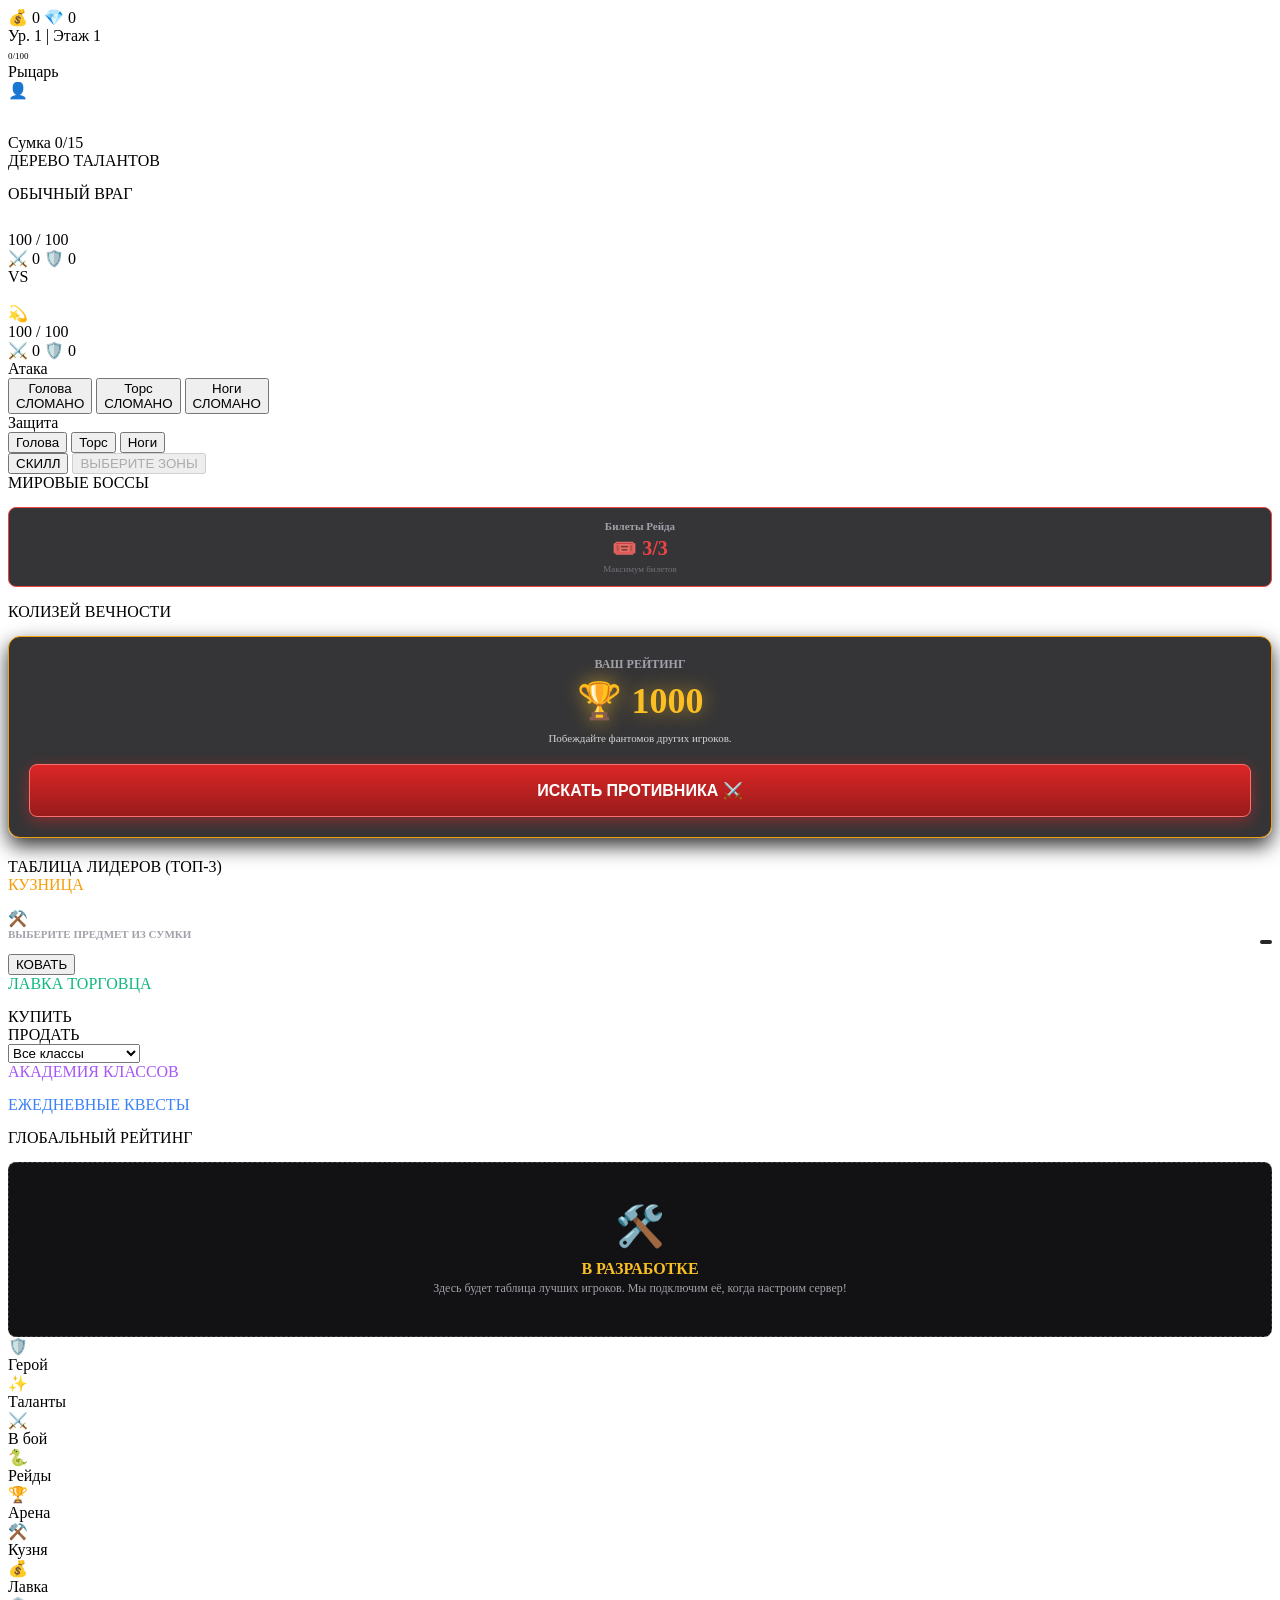
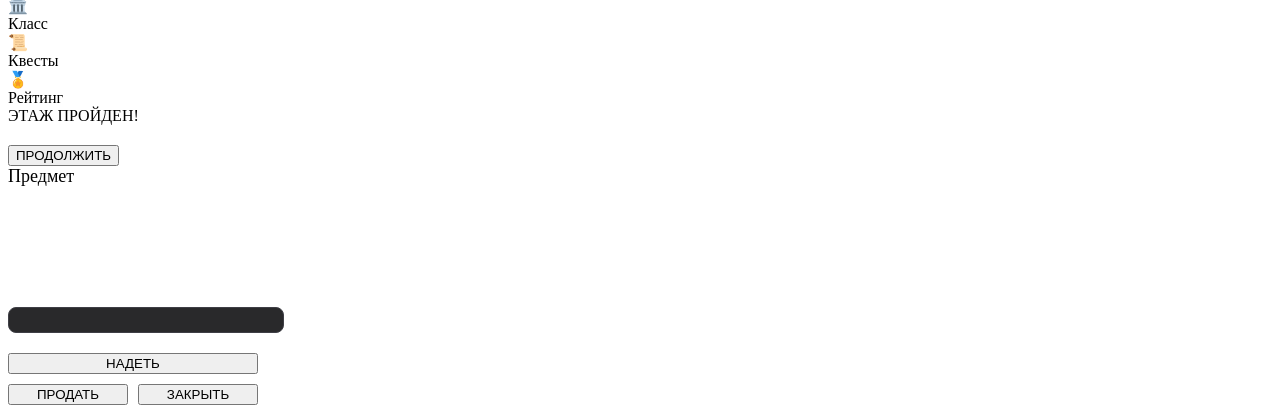
==== templates/index.html @ a9acc605 "Update index.html" ====
<!DOCTYPE html>
<html lang="ru">
<head>
    <meta charset="UTF-8">
    <meta name="viewport" content="width=device-width, initial-scale=1.0, maximum-scale=1.0, user-scalable=no, viewport-fit=cover">
    <title>Arena RPG</title>
    <script src="https://telegram.org/js/telegram-web-app.js"></script>
    <script src="https://cdnjs.cloudflare.com/ajax/libs/lottie-web/5.9.6/lottie.min.js"></script>
    <link rel="stylesheet" href="static/style.css?v=34">
</head>
<body>
    <div class="blood-overlay" id="blood-screen"></div>

    <div id="app-container">
        <div class="top-dashboard">
            <div class="resources">💰 <span id="ui-gold">0</span> 💎 <span id="ui-gems">0</span></div>
            <div id="ui-debuff-timer" class="debuff-timer"></div>
            <div class="progress-info">
                Ур. <span id="ui-top-lvl">1</span> | Этаж <span id="ui-top-floor">1</span><br>
                <span id="ui-top-exp" style="font-size:9px;">0/100</span>
            </div>
            <div class="exp-bar-wrap"><div class="exp-bar-fill" id="ui-exp-bar" style="width: 0%;"></div></div>
        </div>

        <div class="app-screens-wrapper">
            
            <div id="screen-hero" class="app-screen active">
                <div class="class-banner" id="ui-class-name">Рыцарь</div>
                
                <div class="hero-layout">
                    <div class="equip-col">
                        <div class="equip-slot empty" id="slot-head" data-sil="🪖" onclick="unequipSlot('head')"></div>
                        <div class="equip-slot empty" id="slot-chest" data-sil="👕" onclick="unequipSlot('chest')"></div>
                        <div class="equip-slot empty" id="slot-belt" data-sil="➰" onclick="unequipSlot('belt')"></div>
                        <div class="equip-slot empty" id="slot-boots" data-sil="👢" onclick="unequipSlot('boots')"></div>
                    </div>
                    <div class="hero-avatar-box">
                        <div class="silhouette">👤</div>
                        <img id="main-hero-avatar" class="hero-avatar" src="" alt="">
                    </div>
                    <div class="equip-col">
                        <div class="equip-slot empty" id="slot-amulet" data-sil="📿" onclick="unequipSlot('amulet')"></div>
                        <div class="equip-slot empty" id="slot-ring1" data-sil="💍" onclick="unequipSlot('ring1')"></div>
                        <div class="equip-slot empty" id="slot-ring2" data-sil="💍" onclick="unequipSlot('ring2')"></div>
                    </div>
                </div>

                <div class="weapons-row">
                    <div class="equip-slot empty" id="slot-weapon1" data-sil="⚔️" onclick="unequipSlot('weapon1')"></div>
                    <div class="equip-slot empty" id="slot-weapon2" data-sil="🛡️" onclick="unequipSlot('weapon2')"></div>
                </div>

                <div id="ui-stats-container" class="stats-two-column" style="margin-bottom: 16px;"></div>

                <div class="inventory-panel">
                    <div class="inventory-header">Сумка <span id="ui-bag-capacity">0/15</span></div>
                    <div class="inventory-grid" id="ui-inventory-grid"></div>
                </div>
            </div>

            <div id="screen-talents" class="app-screen">
                <div class="combat-header boss" style="margin-bottom: 15px;">ДЕРЕВО ТАЛАНТОВ</div>
                <div id="ui-talents-container"></div>
            </div>

            <div id="screen-PVE" class="app-screen">
                <div class="combat-header" id="combat-stage-name">ОБЫЧНЫЙ ВРАГ</div>
                <div class="combat-header" id="combat-floor-title" style="color:#d4d4d8; font-size:10px; margin-bottom: 10px; display: flex; align-items: center; justify-content: center; gap: 10px;"></div>
                
                <div class="combat-arena" id="arena-bg">
                    <div class="combat-entities" id="combat-entities-box">
                        <div id="combat-intent" class="intent-box"></div>
                        
                        <div class="combat-entity-wrapper" id="entity-hero-box">
                            <div class="entity-name-plate" id="combat-hero-name-plate"></div>
                            <div class="combat-card">
                                <div class="card-avatar-wrap"><img id="combat-hero-img" class="card-avatar-img" src=""></div>
                                <div class="status-icon"></div>
                            </div>
                            <div class="entity-hp-plate">
                                <div class="hp-text-plate"><span id="combat-hero-hp">100</span> / <span id="combat-hero-maxhp">100</span></div>
                                <div class="hp-bar-outer"><div class="hp-bar-inner hero-hp-fill" id="combat-hero-hp-bar" style="width: 100%;"></div></div>
                            </div>
                            <div class="combat-mini-stats"><span>⚔️ <span id="combat-hero-atk-val">0</span></span> <span>🛡️ <span id="combat-hero-arm-val">0</span></span></div>
                            <div id="hero-slash" class="slash-fx"></div>
                        </div>
                        
                        <div class="combat-vs">VS</div>
                        <div id="combo-display" class="combo-meter"></div>
                        <div id="clash-spark-fx" class="clash-spark"></div>
                        
                        <div class="combat-entity-wrapper" id="entity-enemy-box">
                            <div class="entity-name-plate" id="combat-enemy-name-plate"></div>
                            <div class="combat-card">
                                <div class="card-avatar-wrap"><img id="combat-enemy-img" class="card-avatar-img" src=""></div>
                                <div class="status-icon" id="enemy-stun-icon">💫</div>
                            </div>
                            <div class="entity-hp-plate">
                                <div class="hp-text-plate"><span id="combat-enemy-hp">100</span> / <span id="combat-enemy-maxhp">100</span></div>
                                <div class="hp-bar-outer"><div class="hp-bar-inner enemy-hp-fill" id="combat-enemy-hp-bar" style="width: 100%;"></div></div>
                                <div class="boss-rage-bg" id="enemy-rage-bg"><div class="boss-rage-fill" id="enemy-rage-bar" style="width: 0%;"></div></div>
                            </div>
                            <div class="combat-mini-stats"><span>⚔️ <span id="combat-enemy-atk-val">0</span></span> <span>🛡️ <span id="combat-enemy-arm-val">0</span></span></div>
                            <div id="enemy-slash" class="slash-fx"></div>
                        </div>
                    </div>
                    
                    <div class="combat-log-box" id="combat-log"></div>
                </div>

                <div class="combat-dashboard">
                    <div class="control-row">
                        <div class="control-label">Атака</div>
                        <div class="zone-group">
                            <button class="zone-btn atk" id="btn-atk-head" onclick="selectZone('atk', 'head')">Голова<div class="durability-dots" id="dur-head"></div><div class="dur-text">СЛОМАНО</div></button>
                            <button class="zone-btn atk" id="btn-atk-chest" onclick="selectZone('atk', 'chest')">Торс<div class="durability-dots" id="dur-chest"></div><div class="dur-text">СЛОМАНО</div></button>
                            <button class="zone-btn atk" id="btn-atk-legs" onclick="selectZone('atk', 'legs')">Ноги<div class="durability-dots" id="dur-legs"></div><div class="dur-text">СЛОМАНО</div></button>
                        </div>
                    </div>
                    <div class="control-row">
                        <div class="control-label">Защита</div>
                        <div class="zone-group">
                            <button class="zone-btn def" id="btn-def-head" onclick="selectZone('def', 'head')">Голова</button>
                            <button class="zone-btn def" id="btn-def-chest" onclick="selectZone('def', 'chest')">Торс</button>
                            <button class="zone-btn def" id="btn-def-legs" onclick="selectZone('def', 'legs')">Ноги</button>
                        </div>
                    </div>
                    <div class="main-actions">
                        <button class="btn-skill-compact" id="btn-use-skill" onclick="useClassSkill()">СКИЛЛ</button>
                        <button class="btn-exe-compact" id="btn-execute-turn" onclick="executeTurn()" disabled>ВЫБЕРИТЕ ЗОНЫ</button>
                    </div>
                </div>
            </div>

            <div id="screen-boss" class="app-screen">
                <div class="combat-header boss" style="margin-bottom: 15px;">МИРОВЫЕ БОССЫ</div>
                <div style="background: rgba(18,18,20,0.85); border: 1px solid #ef4444; border-radius: 8px; padding: 12px; text-align: center; margin-bottom: 16px;">
                    <div style="font-size: 11px; color: #a1a1aa; font-weight: bold;">Билеты Рейда</div>
                    <div style="font-size: 20px; font-weight: 900; color: #ef4444; margin: 4px 0;">🎟️ <span id="ui-raid-tickets">3/3</span></div>
                    <div id="ui-ticket-timer" style="font-size: 9px; color: #71717a;">Максимум билетов</div>
                </div>
                <div id="ui-raid-list"></div>
            </div>

            <div id="screen-arena" class="app-screen">
                <div class="combat-header boss" style="margin-bottom: 15px;">КОЛИЗЕЙ ВЕЧНОСТИ</div>
                
                <div style="background: rgba(18,18,20,0.85); border: 1px solid #f59e0b; border-radius: 12px; padding: 20px; text-align: center; margin-bottom: 20px; box-shadow: 0 8px 20px rgba(0,0,0,0.8);">
                    <div style="font-size: 12px; color: #a1a1aa; font-weight: bold; text-transform: uppercase; margin-bottom: 8px;">Ваш рейтинг</div>
                    <div style="font-size: 36px; font-weight: 900; color: #fbbf24; text-shadow: 0 0 20px rgba(251,191,36,0.6); display: flex; align-items: center; justify-content: center; gap: 10px;">
                        🏆 <span id="ui-pvp-rating">1000</span>
                    </div>
                    <div style="font-size: 11px; color: #d4d4d8; margin-top: 10px;">Побеждайте фантомов других игроков.</div>
                    
                    <button onclick="startPvP()" style="width: 100%; background: linear-gradient(180deg, #dc2626 0%, #991b1b 100%); color: #fff; border: 1px solid #f87171; border-radius: 8px; font-size: 16px; font-weight: 900; text-transform: uppercase; padding: 16px; margin-top: 20px; cursor: pointer; box-shadow: 0 4px 15px rgba(220,38,38,0.5);">
                        ИСКАТЬ ПРОТИВНИКА ⚔️
                    </button>
                </div>

                <div class="stat-group-title">ТАБЛИЦА ЛИДЕРОВ (ТОП-3)</div>
                <div id="ui-pvp-leaderboard" style="display: flex; flex-direction: column; gap: 8px;">
                    </div>
            </div>

            <div id="screen-blacksmith" class="app-screen">
                <div class="combat-header boss" style="margin-bottom: 15px; color:#f59e0b;">КУЗНИЦА</div>
                <div class="forge-arena">
                    <div class="anvil-icon" id="forge-anvil">⚒️</div>
                    <div class="forge-sparks"></div>
                    <div style="color: #a1a1aa; font-size: 11px; font-weight: bold; text-transform: uppercase;">Выберите предмет из сумки</div>
                </div>
                <div class="inventory-panel" style="margin-bottom: 0;">
                    <div class="inventory-grid" id="ui-forge-grid"></div>
                    <div class="forge-details" id="forge-details-panel">
                        <div style="display:flex; justify-content:space-between; align-items:center; margin-bottom:10px;">
                            <span id="f-item-name" style="font-weight:bold; color:#fbbf24; font-size:14px;"></span>
                            <span id="f-item-lvl" style="background:#27272a; padding:2px 6px; border-radius:4px; font-size:10px; font-weight:bold;"></span>
                        </div>
                        <div id="f-item-stats"></div>
                        <button class="btn-upgrade" id="btn-forge-upgrade" onclick="upgradeItem()">КОВАТЬ</button>
                    </div>
                </div>
            </div>

            <div id="screen-shop" class="app-screen">
                <div class="combat-header boss" style="margin-bottom: 15px; color:#10b981;">ЛАВКА ТОРГОВЦА</div>
                <div class="shop-controls">
                    <div class="shop-tab active" onclick="setShopMode('buy'); this.classList.add('active'); this.nextElementSibling.classList.remove('active-sell');">КУПИТЬ</div>
                    <div class="shop-tab" onclick="setShopMode('sell'); this.classList.add('active-sell'); this.previousElementSibling.classList.remove('active');">ПРОДАТЬ</div>
                </div>
                <div class="shop-filters">
                    <select id="filter-class" class="shop-select" onchange="updateUI()">
                        <option value="all">Все классы</option>
                        <option value="my_class">Для моего класса</option>
                    </select>
                </div>
                <div class="shop-list" id="ui-shop-list"></div>
            </div>

            <div id="screen-classes" class="app-screen">
                <div class="combat-header boss" style="margin-bottom: 15px; color:#a855f7;">АКАДЕМИЯ КЛАССОВ</div>
                <div class="classes-gallery" id="ui-classes-gallery"></div>
                <div id="ui-class-detail"></div>
            </div>

            <div id="screen-quests" class="app-screen">
                <div class="combat-header boss" style="margin-bottom: 15px; color:#3b82f6;">ЕЖЕДНЕВНЫЕ КВЕСТЫ</div>
                <div id="ui-quests-list" style="display: flex; flex-direction: column;"></div>
            </div>

            <div id="screen-rating" class="app-screen">
                <div class="combat-header boss" style="margin-bottom: 15px;">ГЛОБАЛЬНЫЙ РЕЙТИНГ</div>
                <div style="text-align: center; color: #a1a1aa; padding: 40px 20px; border: 1px dashed #3f3f46; border-radius: 8px; background: #121214;">
                    <div style="font-size: 40px; margin-bottom: 10px;">🛠️</div>
                    <b style="color: #fbbf24;">В РАЗРАБОТКЕ</b><br>
                    <span style="font-size: 12px;">Здесь будет таблица лучших игроков. Мы подключим её, когда настроим сервер!</span>
                </div>
            </div>

        </div> <div class="nav-grid" style="grid-template-columns: repeat(5, 1fr);">
            <div class="nav-btn active" id="nav-hero" onclick="openScreen('hero')">🛡️<br>Герой</div>
            <div class="nav-btn" id="nav-talents" onclick="openScreen('talents')">✨<br>Таланты</div>
            <div class="nav-btn" id="nav-PVE" onclick="openScreen('PVE')">⚔️<br>В бой</div>
            <div class="nav-btn" id="nav-boss" onclick="openScreen('boss')">🐍<br>Рейды</div>
            <div class="nav-btn" id="nav-arena" onclick="openScreen('arena')">🏆<br>Арена</div>

            <div class="nav-btn" id="nav-blacksmith" onclick="openScreen('blacksmith')">⚒️<br>Кузня</div>
            <div class="nav-btn" id="nav-shop" onclick="openScreen('shop')">💰<br>Лавка</div>
            <div class="nav-btn" id="nav-class" onclick="openScreen('classes')">🏛️<br>Класс</div>
            <div class="nav-btn" id="nav-quests" onclick="openScreen('quests')">📜<br>Квесты</div>
            <div class="nav-btn" id="nav-rating" onclick="openScreen('rating')">🏅<br>Рейтинг</div>
        </div>

    </div> <div class="modal-overlay" id="vic-modal">
        <div class="vic-title" id="vic-title-text">ЭТАЖ ПРОЙДЕН!</div>
        <div id="vic-loot-container" style="display: flex; flex-direction: column; align-items: center; display: none;">
            <div class="vic-loot-box" id="vic-loot-box"></div>
            <div style="font-weight: bold; color: #10b981; font-size: 14px; margin-bottom: 10px; text-transform: uppercase; text-shadow: 0 2px 4px #000;" id="vic-loot-name">Трофей</div>
        </div>
        <div style="font-weight: bold; font-size: 13px; margin-bottom: 20px; line-height: 1.5; color: #e4e4e7;" id="vic-rewards-text"></div>
        <button class="modal-btn" onclick="closeVictoryModal()">ПРОДОЛЖИТЬ</button>
    </div>

    <div class="modal-overlay" id="item-inspect-modal">
        <div class="vic-title" id="inspect-title" style="font-size: 18px; margin-bottom: 15px;">Предмет</div>
        <div class="vic-loot-box" id="inspect-icon-box" style="margin-bottom: 15px; width: 90px; height: 90px; font-size: 36px;"></div>
        <div style="background: rgba(18, 18, 20, 0.9); border: 1px solid #3f3f46; border-radius: 8px; padding: 12px; margin-bottom: 20px; width: 100%; max-width: 250px; text-align: left; font-size: 12px; font-weight: bold; line-height: 1.6;" id="inspect-stats-box"></div>
        
        <div style="display: flex; gap: 10px; width: 100%; max-width: 250px; flex-direction: column;">
            <button class="modal-btn" id="btn-inspect-equip" style="margin-top: 0;">НАДЕТЬ</button>
            <div style="display: flex; gap: 10px;">
                <button class="modal-btn danger" id="btn-inspect-sell" style="margin-top: 0; flex: 1;">ПРОДАТЬ</button>
                <button class="modal-btn secondary" onclick="closeInspectModal()" style="margin-top: 0; flex: 1;">ЗАКРЫТЬ</button>
            </div>
        </div>
    </div>

    <script src="static/game.js?v=58899"></script>
</body>
</html>
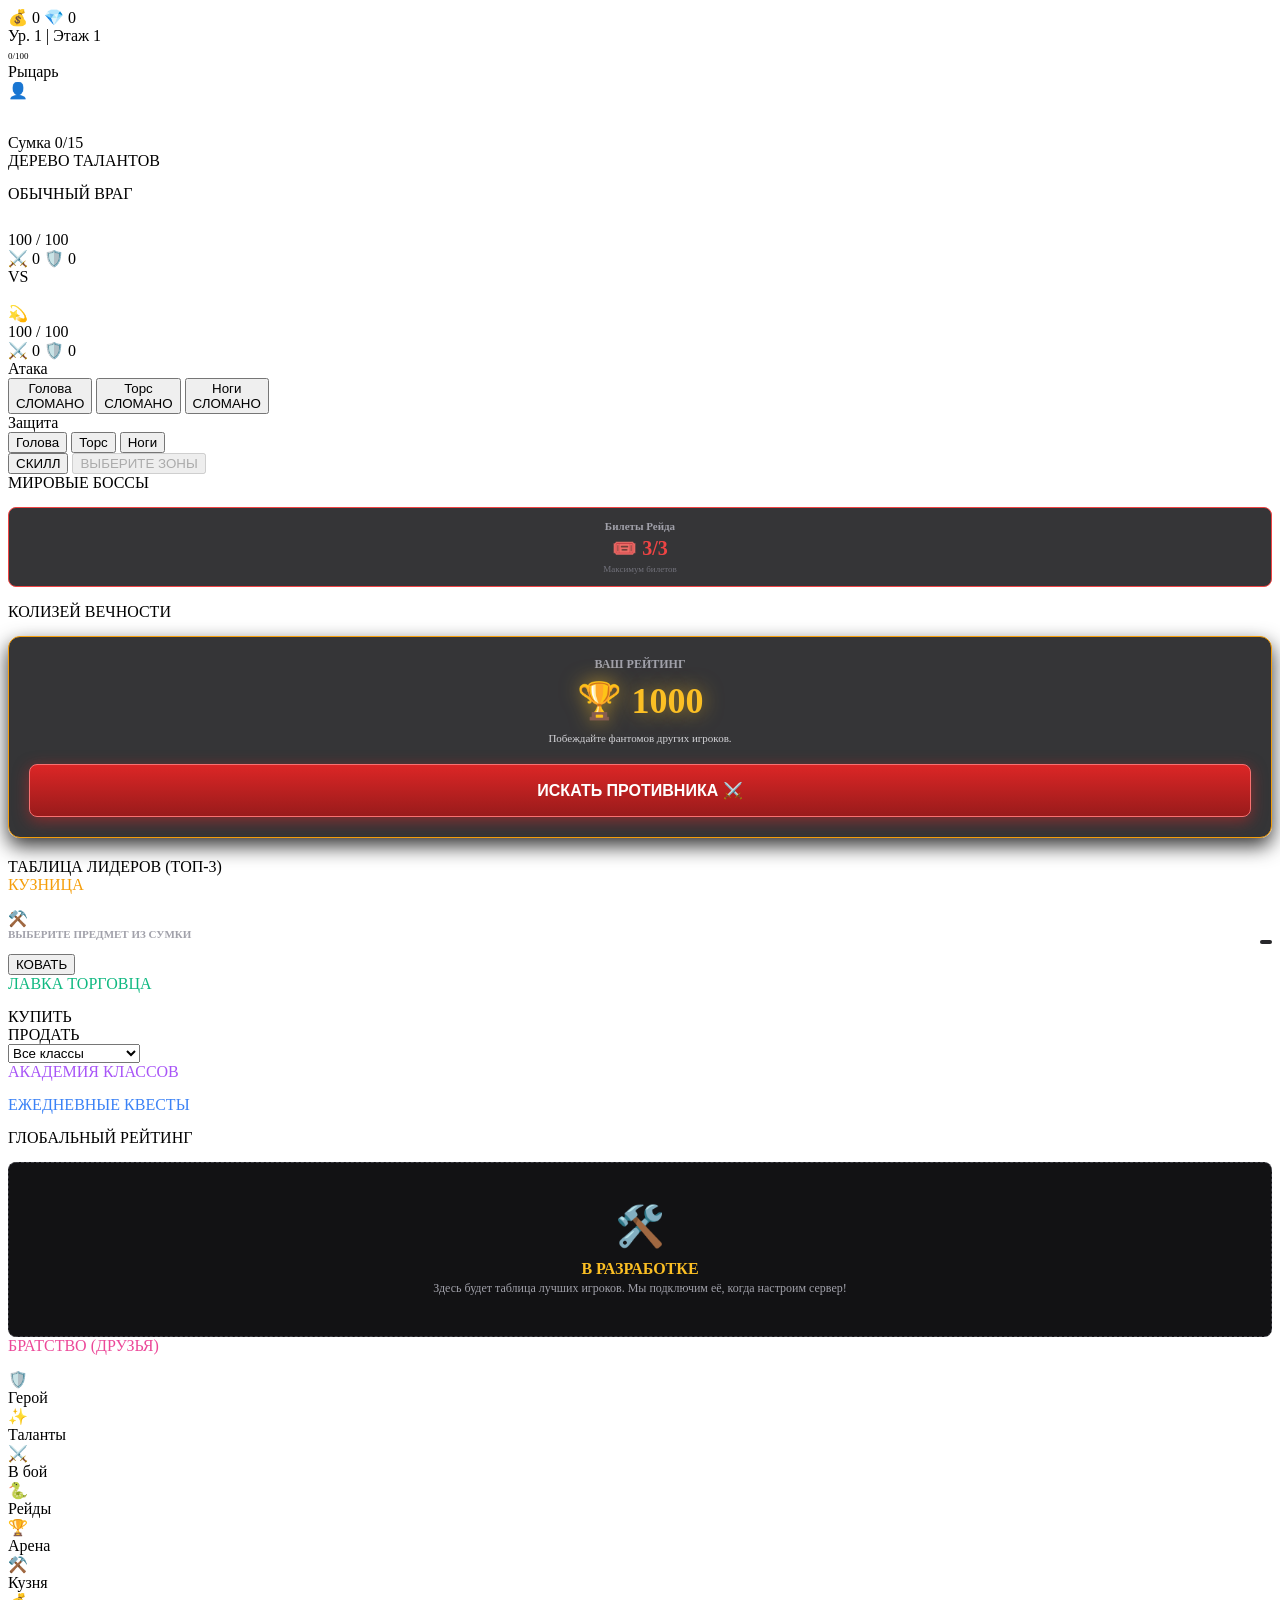
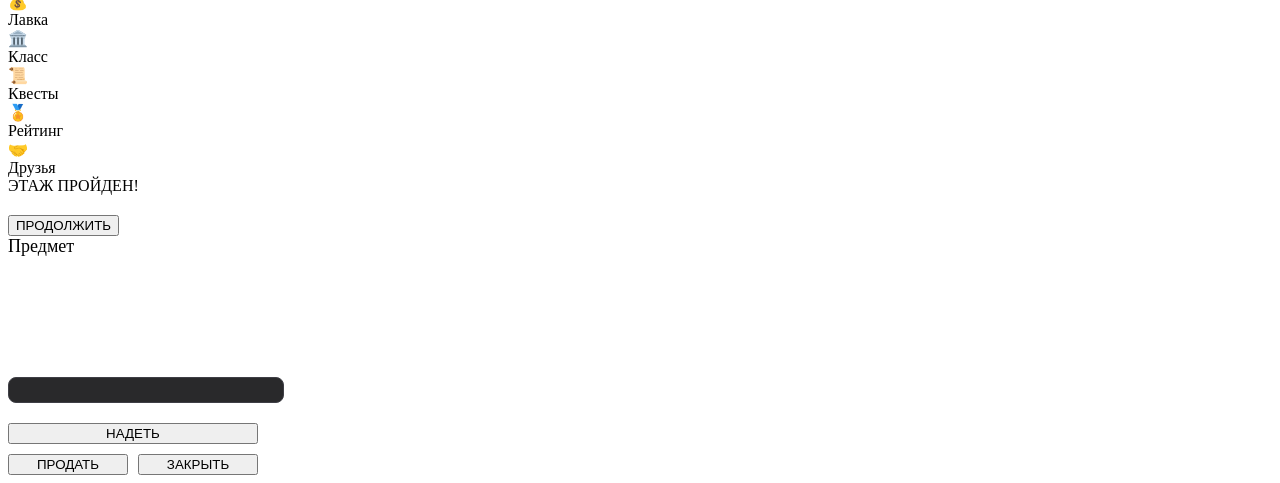
==== commit e3a46a6f: "Update index.html" ====
--- a/templates/index.html
+++ b/templates/index.html
@@ -217,21 +217,31 @@
                 </div>
             </div>
 
-        </div> <div class="nav-grid" style="grid-template-columns: repeat(5, 1fr);">
+            <!-- НОВЫЙ ЭКРАН ДРУЗЕЙ -->
+            <div id="screen-friends" class="app-screen">
+                <div class="combat-header boss" style="margin-bottom: 15px; color:#ec4899;">БРАТСТВО (ДРУЗЬЯ)</div>
+                <div id="ui-friends-container"></div>
+            </div>
+
+        </div> 
+        
+        <div class="nav-grid" style="grid-template-columns: repeat(4, 1fr);">
             <div class="nav-btn active" id="nav-hero" onclick="openScreen('hero')">🛡️<br>Герой</div>
             <div class="nav-btn" id="nav-talents" onclick="openScreen('talents')">✨<br>Таланты</div>
             <div class="nav-btn" id="nav-PVE" onclick="openScreen('PVE')">⚔️<br>В бой</div>
             <div class="nav-btn" id="nav-boss" onclick="openScreen('boss')">🐍<br>Рейды</div>
             <div class="nav-btn" id="nav-arena" onclick="openScreen('arena')">🏆<br>Арена</div>
-
             <div class="nav-btn" id="nav-blacksmith" onclick="openScreen('blacksmith')">⚒️<br>Кузня</div>
             <div class="nav-btn" id="nav-shop" onclick="openScreen('shop')">💰<br>Лавка</div>
             <div class="nav-btn" id="nav-class" onclick="openScreen('classes')">🏛️<br>Класс</div>
             <div class="nav-btn" id="nav-quests" onclick="openScreen('quests')">📜<br>Квесты</div>
             <div class="nav-btn" id="nav-rating" onclick="openScreen('rating')">🏅<br>Рейтинг</div>
-        </div>
-
-    </div> <div class="modal-overlay" id="vic-modal">
+            <div class="nav-btn" id="nav-friends" onclick="openScreen('friends')">🤝<br>Друзья</div>
+        </div>
+
+    </div> 
+    
+    <div class="modal-overlay" id="vic-modal">
         <div class="vic-title" id="vic-title-text">ЭТАЖ ПРОЙДЕН!</div>
         <div id="vic-loot-container" style="display: flex; flex-direction: column; align-items: center; display: none;">
             <div class="vic-loot-box" id="vic-loot-box"></div>
@@ -255,6 +265,6 @@
         </div>
     </div>
 
-    <script src="static/game.js?v=58899"></script>
+    <script src="static/game.js?v=88499"></script>
 </body>
 </html>
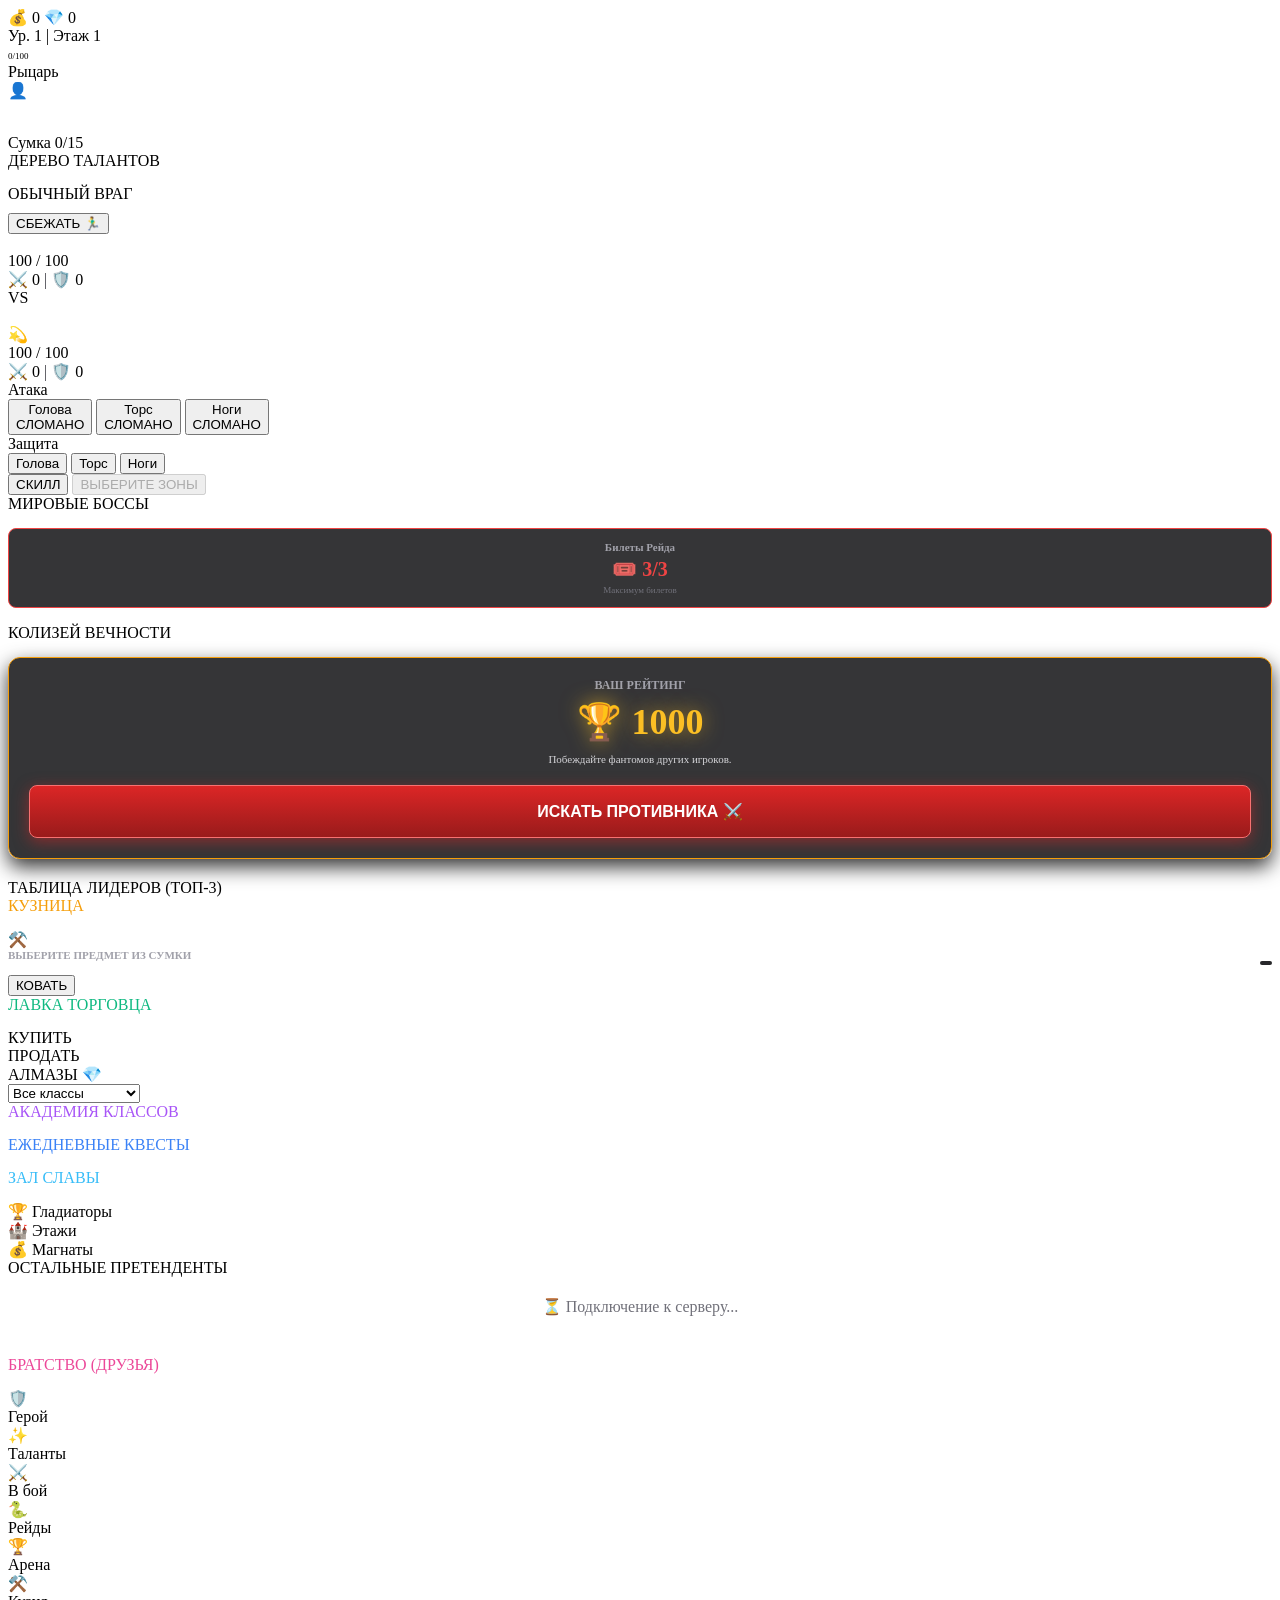
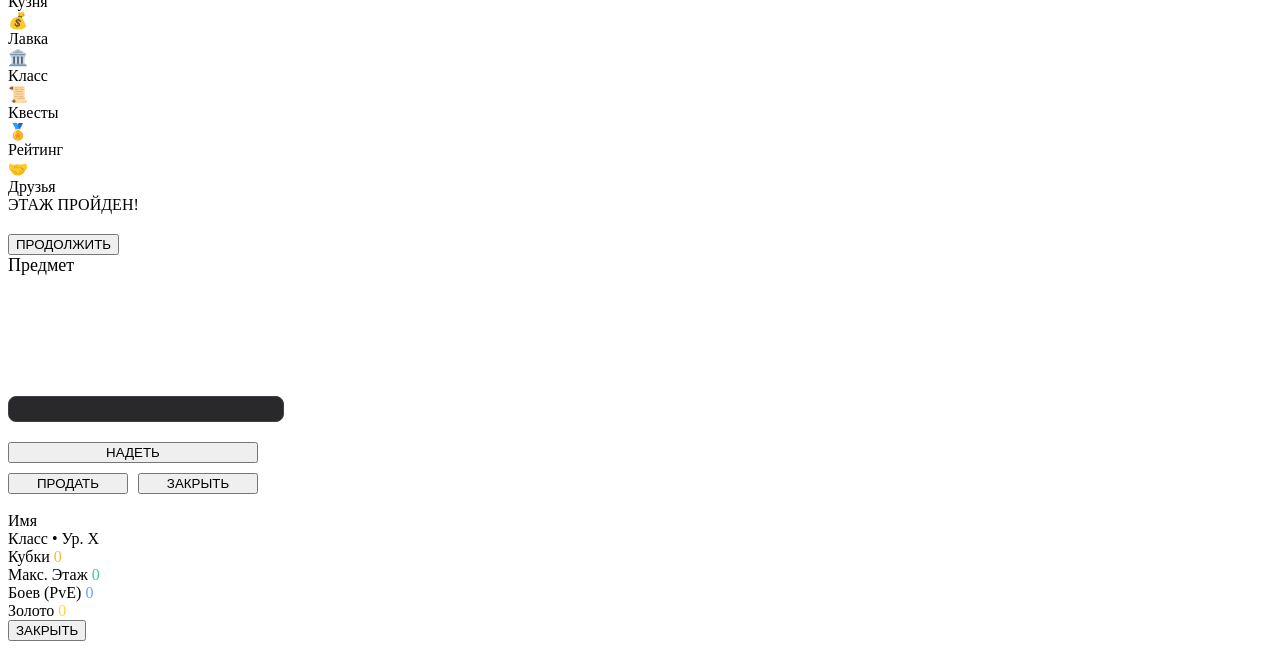
==== commit e7a08dad: "Update index.html" ====
--- a/templates/index.html
+++ b/templates/index.html
@@ -6,7 +6,7 @@
     <title>Arena RPG</title>
     <script src="https://telegram.org/js/telegram-web-app.js"></script>
     <script src="https://cdnjs.cloudflare.com/ajax/libs/lottie-web/5.9.6/lottie.min.js"></script>
-    <link rel="stylesheet" href="static/style.css?v=34">
+    <link rel="stylesheet" href="static/style.css?v=36">
 </head>
 <body>
     <div class="blood-overlay" id="blood-screen"></div>
@@ -68,7 +68,9 @@
                 <div class="combat-header" id="combat-floor-title" style="color:#d4d4d8; font-size:10px; margin-bottom: 10px; display: flex; align-items: center; justify-content: center; gap: 10px;"></div>
                 
                 <div class="combat-arena" id="arena-bg">
+                    
                     <div class="combat-entities" id="combat-entities-box">
+                        <button class="btn-flee" id="btn-flee-combat" onclick="fleeCombat()">СБЕЖАТЬ 🏃‍♂️</button>
                         <div id="combat-intent" class="intent-box"></div>
                         
                         <div class="combat-entity-wrapper" id="entity-hero-box">
@@ -81,17 +83,28 @@
                                 <div class="hp-text-plate"><span id="combat-hero-hp">100</span> / <span id="combat-hero-maxhp">100</span></div>
                                 <div class="hp-bar-outer"><div class="hp-bar-inner hero-hp-fill" id="combat-hero-hp-bar" style="width: 100%;"></div></div>
                             </div>
-                            <div class="combat-mini-stats"><span>⚔️ <span id="combat-hero-atk-val">0</span></span> <span>🛡️ <span id="combat-hero-arm-val">0</span></span></div>
+                            <div class="combat-mini-stats new-style">
+                                <span>⚔️ <span id="combat-hero-atk-val">0</span></span> 
+                                <span style="color:#3f3f46;">|</span> 
+                                <span>🛡️ <span id="combat-hero-arm-val">0</span></span>
+                            </div>
                             <div id="hero-slash" class="slash-fx"></div>
                         </div>
                         
-                        <div class="combat-vs">VS</div>
+                        <!-- VS зафиксирован отдельно -->
+                        <div class="combat-vs" id="combat-vs-text">VS</div>
+                        
+                        <!-- Банки вынесены отдельно для позиционирования ВНИЗУ -->
+                        <div class="center-consumables" id="center-consumables-box">
+                            <!-- Сюда JS вставит 1 банку и 1 свиток -->
+                        </div>
+
                         <div id="combo-display" class="combo-meter"></div>
                         <div id="clash-spark-fx" class="clash-spark"></div>
                         
                         <div class="combat-entity-wrapper" id="entity-enemy-box">
                             <div class="entity-name-plate" id="combat-enemy-name-plate"></div>
-                            <div class="combat-card">
+                            <div class="combat-card boss">
                                 <div class="card-avatar-wrap"><img id="combat-enemy-img" class="card-avatar-img" src=""></div>
                                 <div class="status-icon" id="enemy-stun-icon">💫</div>
                             </div>
@@ -100,12 +113,18 @@
                                 <div class="hp-bar-outer"><div class="hp-bar-inner enemy-hp-fill" id="combat-enemy-hp-bar" style="width: 100%;"></div></div>
                                 <div class="boss-rage-bg" id="enemy-rage-bg"><div class="boss-rage-fill" id="enemy-rage-bar" style="width: 0%;"></div></div>
                             </div>
-                            <div class="combat-mini-stats"><span>⚔️ <span id="combat-enemy-atk-val">0</span></span> <span>🛡️ <span id="combat-enemy-arm-val">0</span></span></div>
+                            <div class="combat-mini-stats new-style">
+                                <span>⚔️ <span id="combat-enemy-atk-val">0</span></span> 
+                                <span style="color:#3f3f46;">|</span> 
+                                <span>🛡️ <span id="combat-enemy-arm-val">0</span></span>
+                            </div>
                             <div id="enemy-slash" class="slash-fx"></div>
                         </div>
                     </div>
                     
+                    <!-- Лог возвращен на место -->
                     <div class="combat-log-box" id="combat-log"></div>
+
                 </div>
 
                 <div class="combat-dashboard">
@@ -158,8 +177,7 @@
                 </div>
 
                 <div class="stat-group-title">ТАБЛИЦА ЛИДЕРОВ (ТОП-3)</div>
-                <div id="ui-pvp-leaderboard" style="display: flex; flex-direction: column; gap: 8px;">
-                    </div>
+                <div id="ui-pvp-leaderboard" style="display: flex; flex-direction: column; gap: 8px;"></div>
             </div>
 
             <div id="screen-blacksmith" class="app-screen">
@@ -184,17 +202,25 @@
 
             <div id="screen-shop" class="app-screen">
                 <div class="combat-header boss" style="margin-bottom: 15px; color:#10b981;">ЛАВКА ТОРГОВЦА</div>
+                
+                <!-- ОБНОВЛЕННЫЕ ВКЛАДКИ МАГАЗИНА С ПРЕМИУМОМ -->
                 <div class="shop-controls">
-                    <div class="shop-tab active" onclick="setShopMode('buy'); this.classList.add('active'); this.nextElementSibling.classList.remove('active-sell');">КУПИТЬ</div>
-                    <div class="shop-tab" onclick="setShopMode('sell'); this.classList.add('active-sell'); this.previousElementSibling.classList.remove('active');">ПРОДАТЬ</div>
-                </div>
-                <div class="shop-filters">
+                    <div class="shop-tab active" id="tab-buy" onclick="setShopMode('buy')">КУПИТЬ</div>
+                    <div class="shop-tab" id="tab-sell" onclick="setShopMode('sell')">ПРОДАТЬ</div>
+                    <div class="shop-tab" id="tab-premium" onclick="setShopMode('premium')">АЛМАЗЫ 💎</div>
+                </div>
+
+                <div class="shop-filters" id="shop-filters-box">
                     <select id="filter-class" class="shop-select" onchange="updateUI()">
                         <option value="all">Все классы</option>
                         <option value="my_class">Для моего класса</option>
                     </select>
                 </div>
+                
                 <div class="shop-list" id="ui-shop-list"></div>
+                
+                <!-- КОНТЕЙНЕР ДЛЯ ПОКУПКИ ЗА ЗВЕЗДЫ -->
+                <div class="premium-container" id="ui-premium-list" style="display: none;"></div>
             </div>
 
             <div id="screen-classes" class="app-screen">
@@ -209,15 +235,22 @@
             </div>
 
             <div id="screen-rating" class="app-screen">
-                <div class="combat-header boss" style="margin-bottom: 15px;">ГЛОБАЛЬНЫЙ РЕЙТИНГ</div>
-                <div style="text-align: center; color: #a1a1aa; padding: 40px 20px; border: 1px dashed #3f3f46; border-radius: 8px; background: #121214;">
-                    <div style="font-size: 40px; margin-bottom: 10px;">🛠️</div>
-                    <b style="color: #fbbf24;">В РАЗРАБОТКЕ</b><br>
-                    <span style="font-size: 12px;">Здесь будет таблица лучших игроков. Мы подключим её, когда настроим сервер!</span>
-                </div>
-            </div>
-
-            <!-- НОВЫЙ ЭКРАН ДРУЗЕЙ -->
+                <div class="combat-header boss" style="margin-bottom: 15px; color: #38bdf8;">ЗАЛ СЛАВЫ</div>
+                
+                <div class="rating-tabs-container">
+                    <div class="rating-tab active" id="tab-rating-pvp" onclick="switchRatingTab('pvp')">🏆 Гладиаторы</div>
+                    <div class="rating-tab" id="tab-rating-pve" onclick="switchRatingTab('pve')">🏰 Этажи</div>
+                    <div class="rating-tab" id="tab-rating-wealth" onclick="switchRatingTab('wealth')">💰 Магнаты</div>
+                </div>
+
+                <div class="pedestal-container" id="ui-rating-pedestal"></div>
+
+                <div class="stat-group-title" id="ui-rating-list-title">ОСТАЛЬНЫЕ ПРЕТЕНДЕНТЫ</div>
+                <div id="ui-global-top" style="display: flex; flex-direction: column; gap: 8px; padding-bottom: 20px;">
+                    <div style="text-align:center; color:#71717a; padding:20px;">⏳ Подключение к серверу...</div>
+                </div>
+            </div>
+
             <div id="screen-friends" class="app-screen">
                 <div class="combat-header boss" style="margin-bottom: 15px; color:#ec4899;">БРАТСТВО (ДРУЗЬЯ)</div>
                 <div id="ui-friends-container"></div>
@@ -225,7 +258,7 @@
 
         </div> 
         
-        <div class="nav-grid" style="grid-template-columns: repeat(4, 1fr);">
+        <div class="nav-grid">
             <div class="nav-btn active" id="nav-hero" onclick="openScreen('hero')">🛡️<br>Герой</div>
             <div class="nav-btn" id="nav-talents" onclick="openScreen('talents')">✨<br>Таланты</div>
             <div class="nav-btn" id="nav-PVE" onclick="openScreen('PVE')">⚔️<br>В бой</div>
@@ -265,6 +298,35 @@
         </div>
     </div>
 
-    <script src="static/game.js?v=88499"></script>
+    <div class="modal-overlay" id="player-profile-modal">
+        <div class="player-profile-modal">
+            <img src="" class="profile-avatar" id="pp-avatar">
+            <div class="profile-name" id="pp-name">Имя</div>
+            <div class="profile-class" id="pp-class">Класс • Ур. X</div>
+            
+            <div class="profile-stat-grid">
+                <div class="profile-stat-box">
+                    <span class="profile-stat-label">Кубки</span>
+                    <span class="profile-stat-val" id="pp-rating" style="color:#fbbf24;">0</span>
+                </div>
+                <div class="profile-stat-box">
+                    <span class="profile-stat-label">Макс. Этаж</span>
+                    <span class="profile-stat-val" id="pp-floor" style="color:#34d399;">0</span>
+                </div>
+                <div class="profile-stat-box">
+                    <span class="profile-stat-label">Боев (PvE)</span>
+                    <span class="profile-stat-val" id="pp-fights" style="color:#60a5fa;">0</span>
+                </div>
+                <div class="profile-stat-box">
+                    <span class="profile-stat-label">Золото</span>
+                    <span class="profile-stat-val" id="pp-gold" style="color:#fcd34d;">0</span>
+                </div>
+            </div>
+            
+            <button class="modal-btn secondary" onclick="closePlayerProfile()" style="margin-top: 0;">ЗАКРЫТЬ</button>
+        </div>
+    </div>
+
+    <script src="static/game.js?v=2001"></script>
 </body>
 </html>
